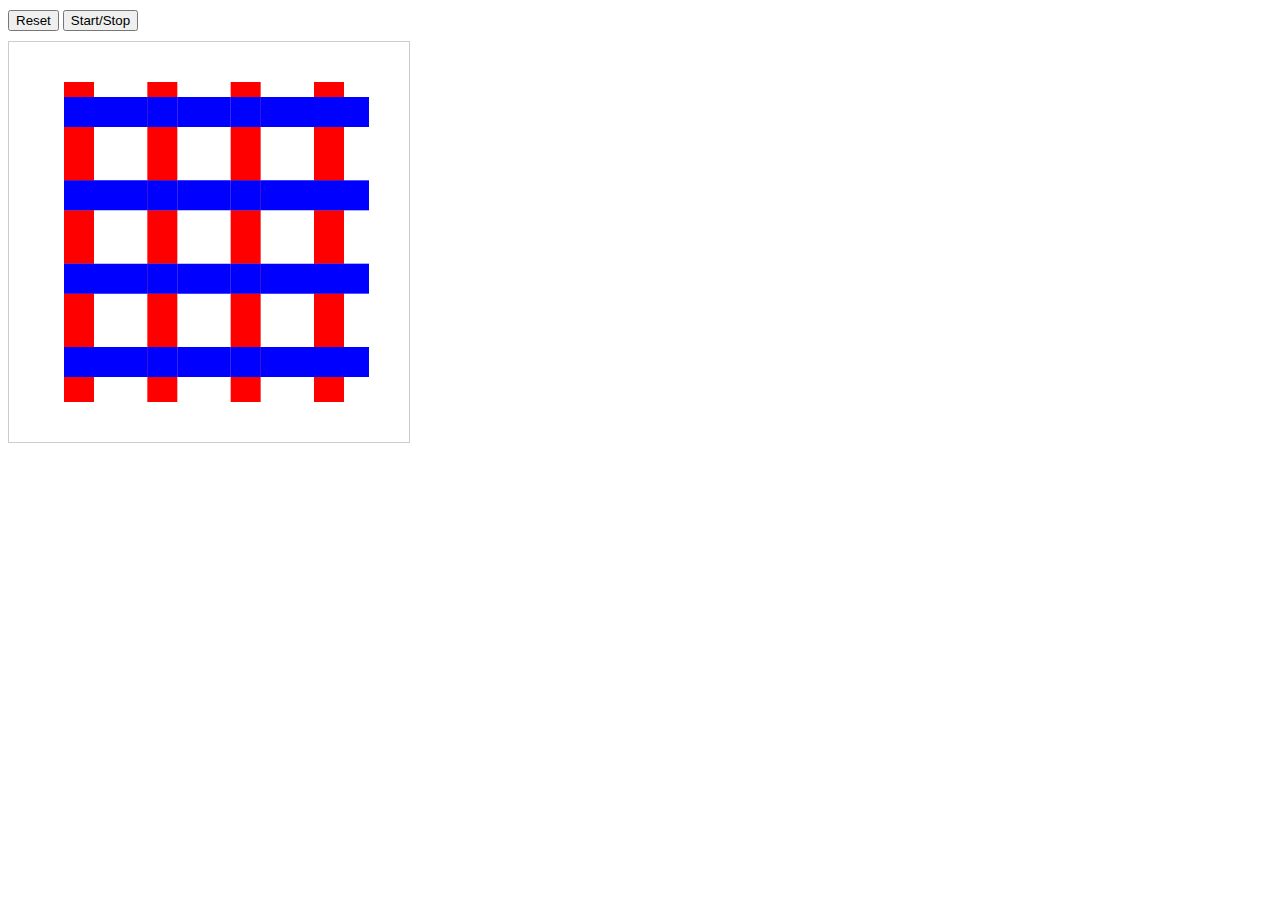
==== simpleGame.html @ 995cd396 "first draft" ====
<!doctype html>
<html>
  <head>
    <style>
      canvas {
        border: 1px solid #ccc;
        cursor: crosshair;
      }
      .controls {
        margin: 10px 0;
      }
    </style>
  </head>
  <body>
    <div class="controls">
      <button onclick="resetThreads()">Reset</button>
      <button onclick="toggleAnimation()">Start/Stop</button>
    </div>
    <canvas id="canvas" width="400" height="400"></canvas>
    <script src="index.js"></script>
  </body>
</html>
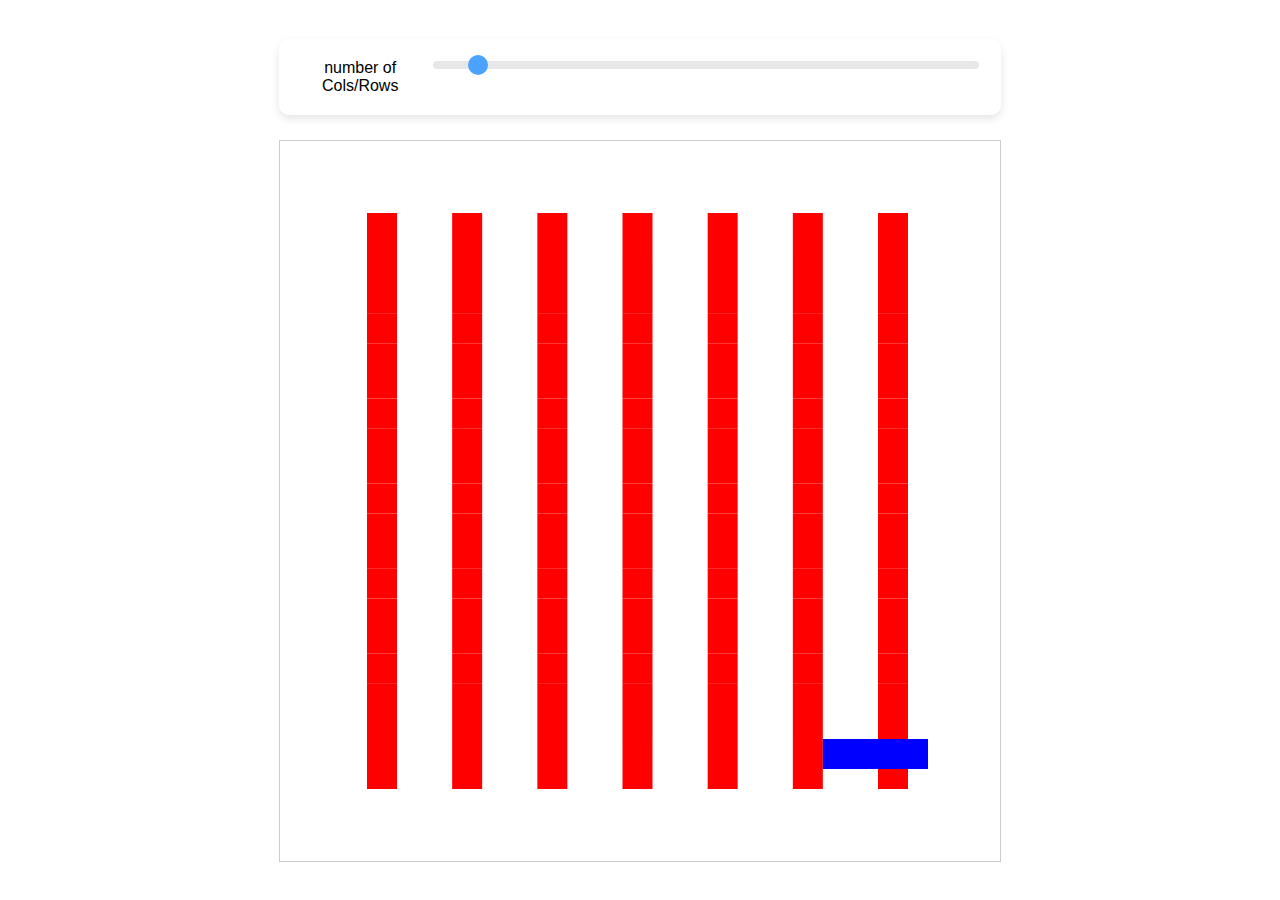
==== commit 630da56d: "adding slider for better optimization" ====
--- a/simpleGame.html
+++ b/simpleGame.html
@@ -1,6 +1,7 @@
 <!doctype html>
 <html>
   <head>
+    <link rel="stylesheet" href="style.css">
     <style>
       canvas {
         border: 1px solid #ccc;
@@ -12,11 +13,15 @@
     </style>
   </head>
   <body>
-    <div class="controls">
-      <button onclick="resetThreads()">Reset</button>
-      <button onclick="toggleAnimation()">Start/Stop</button>
+  <div class="container">
+
+    <div class="slider-container">
+      <div>number of Cols/Rows <span id="slider-value"></span> </div>
+      <input type="range" id="slider" min="3" max="18" value="4">
     </div>
-    <canvas id="canvas" width="400" height="400"></canvas>
+    <canvas id="canvas"></canvas>
+
+  </div>
     <script src="index.js"></script>
   </body>
 </html>
--- a/style.css
+++ b/style.css
@@ -0,0 +1,68 @@
+/* General body styling */
+body {
+    font-family: Arial, sans-serif;
+    display: flex;
+    justify-content: center;
+    align-items: center;
+    height: 100vh;
+    margin: 0;
+    background-color: white;
+}
+.container{
+    display: flex;
+    justify-content: center;
+    align-content: center;
+    flex-direction: column;
+    gap: 25px;
+}
+
+/* Slider container */
+.slider-container {
+    display: flex;
+    gap: 10px;
+    background-color: #ffffff;
+    padding: 20px;
+    border-radius: 10px;
+    box-shadow: 0 4px 8px rgba(0, 0, 0, 0.1);
+    text-align: center;
+}
+
+/* Slider styling */
+#slider {
+    -webkit-appearance: none;
+    width: 100%;
+    height: 8px;
+    border-radius: 5px;
+    background: #ddd;
+    outline: none;
+    opacity: 0.7;
+    transition: opacity 0.2s;
+}
+
+#slider:hover {
+    opacity: 1;
+}
+
+#slider::-webkit-slider-thumb {
+    -webkit-appearance: none;
+    appearance: none;
+    width: 20px;
+    height: 20px;
+    border-radius: 50%;
+    background: #007bff;
+    cursor: pointer;
+}
+
+#slider::-moz-range-thumb {
+    width: 20px;
+    height: 20px;
+    border-radius: 50%;
+    background: #007bff;
+    cursor: pointer;
+}
+
+/* Value display styling */
+#slider-value {
+    font-weight: bold;
+    color: #007bff;
+}